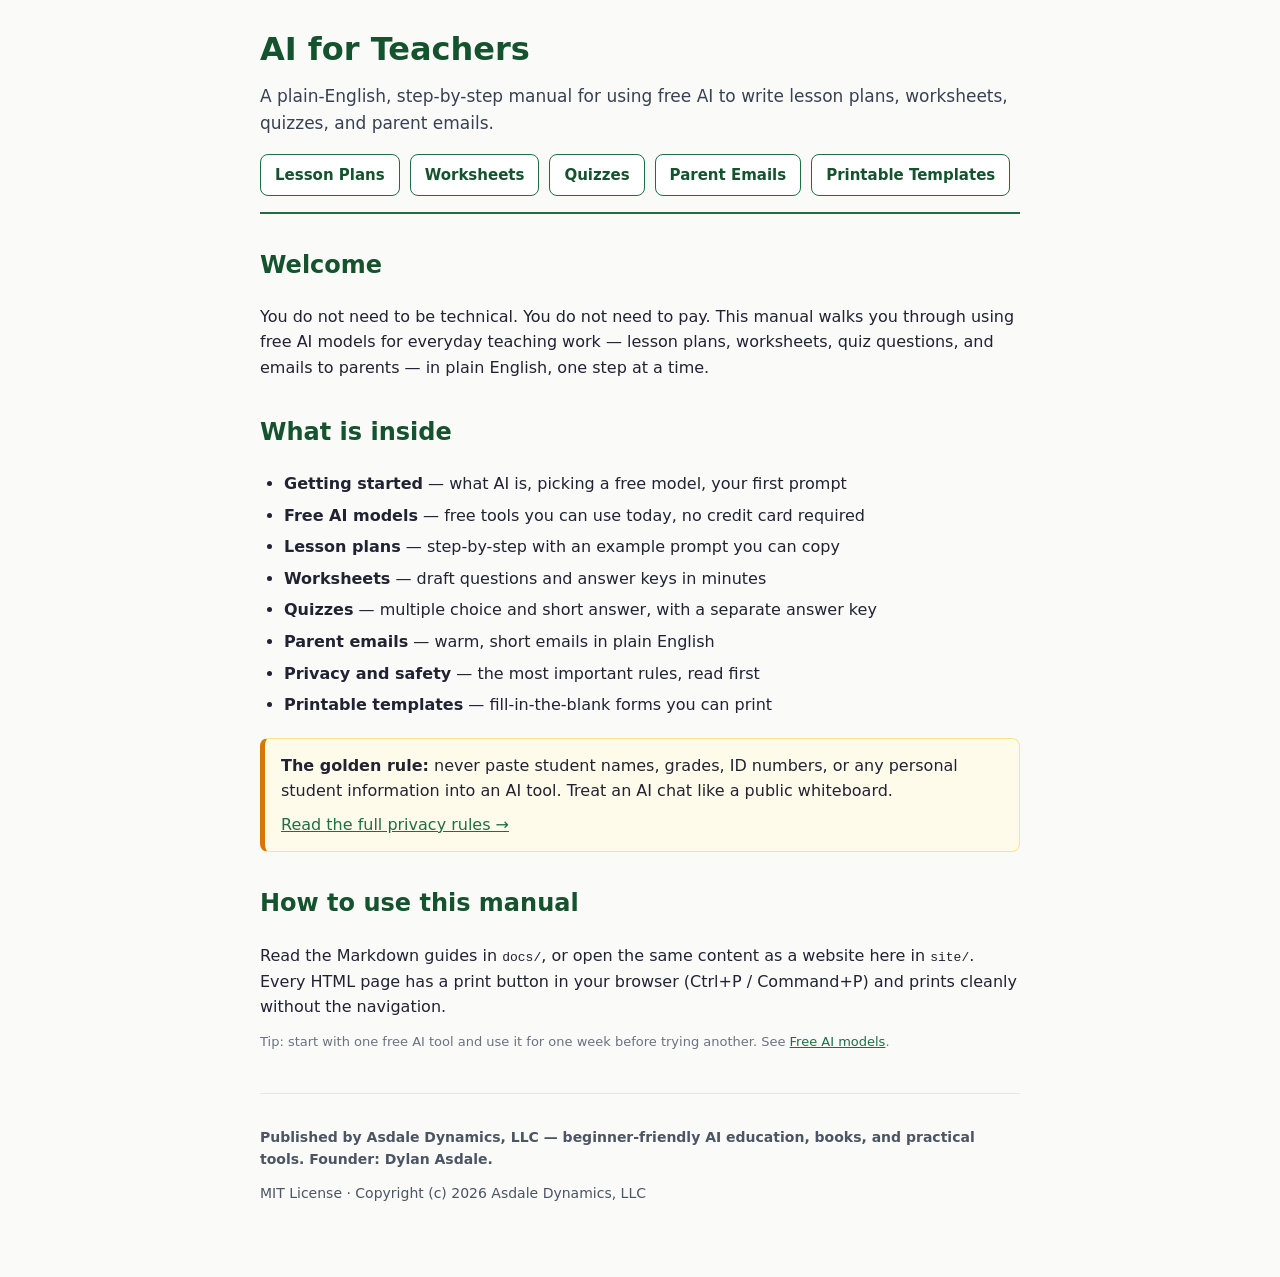
==== site/index.html @ cdac8709 "Add AI for Teachers beginner manual and static site" ====
<!DOCTYPE html>
<html lang="en">
<head>
<meta charset="utf-8">
<meta name="viewport" content="width=device-width, initial-scale=1">
<title>AI for Teachers — A Beginner's Manual</title>
<link rel="stylesheet" href="css/style.css">
</head>
<body>
<div class="container">
<header>
<h1>AI for Teachers</h1>
<p>A plain-English, step-by-step manual for using free AI to write lesson plans, worksheets, quizzes, and parent emails.</p>
<nav>
<ul>
<li><a href="lesson-plans.html">Lesson Plans</a></li>
<li><a href="worksheets.html">Worksheets</a></li>
<li><a href="quizzes.html">Quizzes</a></li>
<li><a href="parent-emails.html">Parent Emails</a></li>
<li><a href="templates/">Printable Templates</a></li>
</ul>
</nav>
</header>

<main>
<h2>Welcome</h2>
<p>You do not need to be technical. You do not need to pay. This manual walks you through using free AI models for everyday teaching work — lesson plans, worksheets, quiz questions, and emails to parents — in plain English, one step at a time.</p>

<h2>What is inside</h2>
<ul>
<li><strong>Getting started</strong> — what AI is, picking a free model, your first prompt</li>
<li><strong>Free AI models</strong> — free tools you can use today, no credit card required</li>
<li><strong>Lesson plans</strong> — step-by-step with an example prompt you can copy</li>
<li><strong>Worksheets</strong> — draft questions and answer keys in minutes</li>
<li><strong>Quizzes</strong> — multiple choice and short answer, with a separate answer key</li>
<li><strong>Parent emails</strong> — warm, short emails in plain English</li>
<li><strong>Privacy and safety</strong> — the most important rules, read first</li>
<li><strong>Printable templates</strong> — fill-in-the-blank forms you can print</li>
</ul>

<div class="warn">
<p style="margin:0 0 8px"><strong>The golden rule:</strong> never paste student names, grades, ID numbers, or any personal student information into an AI tool. Treat an AI chat like a public whiteboard.</p>
<p style="margin:0"><a href="../docs/07-privacy-safety.md">Read the full privacy rules &rarr;</a></p>
</div>

<h2>How to use this manual</h2>
<p>Read the Markdown guides in <code>docs/</code>, or open the same content as a website here in <code>site/</code>. Every HTML page has a print button in your browser (Ctrl+P / Command+P) and prints cleanly without the navigation.</p>

<p class="print-note">Tip: start with one free AI tool and use it for one week before trying another. See <a href="../docs/02-free-ai-models.md">Free AI models</a>.</p>

<footer>
<p class="credit">Published by <strong>Asdale Dynamics, LLC</strong> &mdash; beginner-friendly AI education, books, and practical tools. Founder: Dylan Asdale.</p>
<p>MIT License &middot; Copyright (c) 2026 Asdale Dynamics, LLC</p>
</footer>
</main>
</div>
</body>
</html>
---- site/css/style.css ----
/* AI for Teachers — static site styles
   Published by Asdale Dynamics, LLC */

html {
  line-height: 1.6;
}

body {
  margin: 0;
  font-family: system-ui, -apple-system, BlinkMacSystemFont, "Segoe UI", Roboto, "Helvetica Neue", Arial, sans-serif;
  color: #223;
  background: #fafaf9;
}

a {
  color: #1d6f42;
  text-decoration: underline;
}

a:visited {
  color: #1f6f3b;
}

.container {
  max-width: 760px;
  margin: 0 auto;
  padding: 24px 20px 60px;
}

header {
  border-bottom: 2px solid #1d6f42;
  padding-bottom: 16px;
  margin-bottom: 24px;
}

header h1 {
  margin: 0 0 8px;
  font-size: 32px;
  font-weight: 700;
  color: #14532d;
}

header p {
  margin: 0;
  font-size: 17px;
  color: #374151;
}

nav {
  margin: 16px 0 0;
}

nav ul {
  list-style: none;
  padding: 0;
  margin: 0;
  display: flex;
  flex-wrap: wrap;
  gap: 10px;
}

nav li {
  margin: 0;
}

nav a {
  display: block;
  padding: 8px 14px;
  background: #fff;
  border: 1px solid #1d6f42;
  border-radius: 8px;
  color: #14532d;
  text-decoration: none;
  font-weight: 600;
  font-size: 15px;
}

nav a:hover {
  background: #f0fdf4;
}

main h2 {
  font-size: 24px;
  color: #14532d;
  margin-top: 32px;
}

main h3 {
  font-size: 20px;
  color: #166534;
}

main p {
  margin: 12px 0;
}

main ul, main ol {
  margin: 10px 0 20px;
  padding-left: 24px;
}

main li {
  margin: 6px 0;
}

.code {
  background: #f3f4f6;
  border: 1px solid #e5e7eb;
  border-radius: 8px;
  padding: 14px 16px;
  font-family: ui-monospace, SFMono-Regular, Menlo, Consolas, monospace;
  font-size: 14px;
  white-space: pre-wrap;
  word-wrap: break-word;
  margin: 16px 0;
}

.card {
  background: #fff;
  border: 1px solid #e5e7eb;
  border-radius: 10px;
  padding: 20px;
  margin: 20px 0;
}

.warn {
  background: #fffbeb;
  border: 1px solid #fde68a;
  border-left: 5px solid #d97706;
  border-radius: 8px;
  padding: 14px 16px;
  margin: 20px 0;
}

table {
  width: 100%;
  border-collapse: collapse;
  margin: 16px 0;
}

th, td {
  border: 1px solid #d1d5db;
  padding: 8px 10px;
  text-align: left;
  font-size: 14px;
}

th {
  background: #f3f4f6;
}

footer {
  margin-top: 40px;
  padding-top: 20px;
  border-top: 1px solid #e5e7eb;
  font-size: 14px;
  color: #4b5563;
}

footer .credit {
  font-weight: 700;
}

.print-note {
  font-size: 13px;
  color: #6b7280;
}

@media print {
  body {
    background: #fff;
    color: #000;
    font-size: 11pt;
  }
  .container {
    max-width: 100%;
    padding: 0 10px;
  }
  nav, .no-print, .print-note, footer {
    display: none !important;
  }
  a {
    color: #000;
    text-decoration: none;
  }
  .code, .card, .warn {
    background: #fff;
    border: 1px solid #000;
    page-break-inside: avoid;
  }
  h2, h3 {
    page-break-after: avoid;
  }
}

@media (max-width: 600px) {
  .container {
    padding: 16px 14px;
  }
  header h1 {
    font-size: 26px;
  }
}
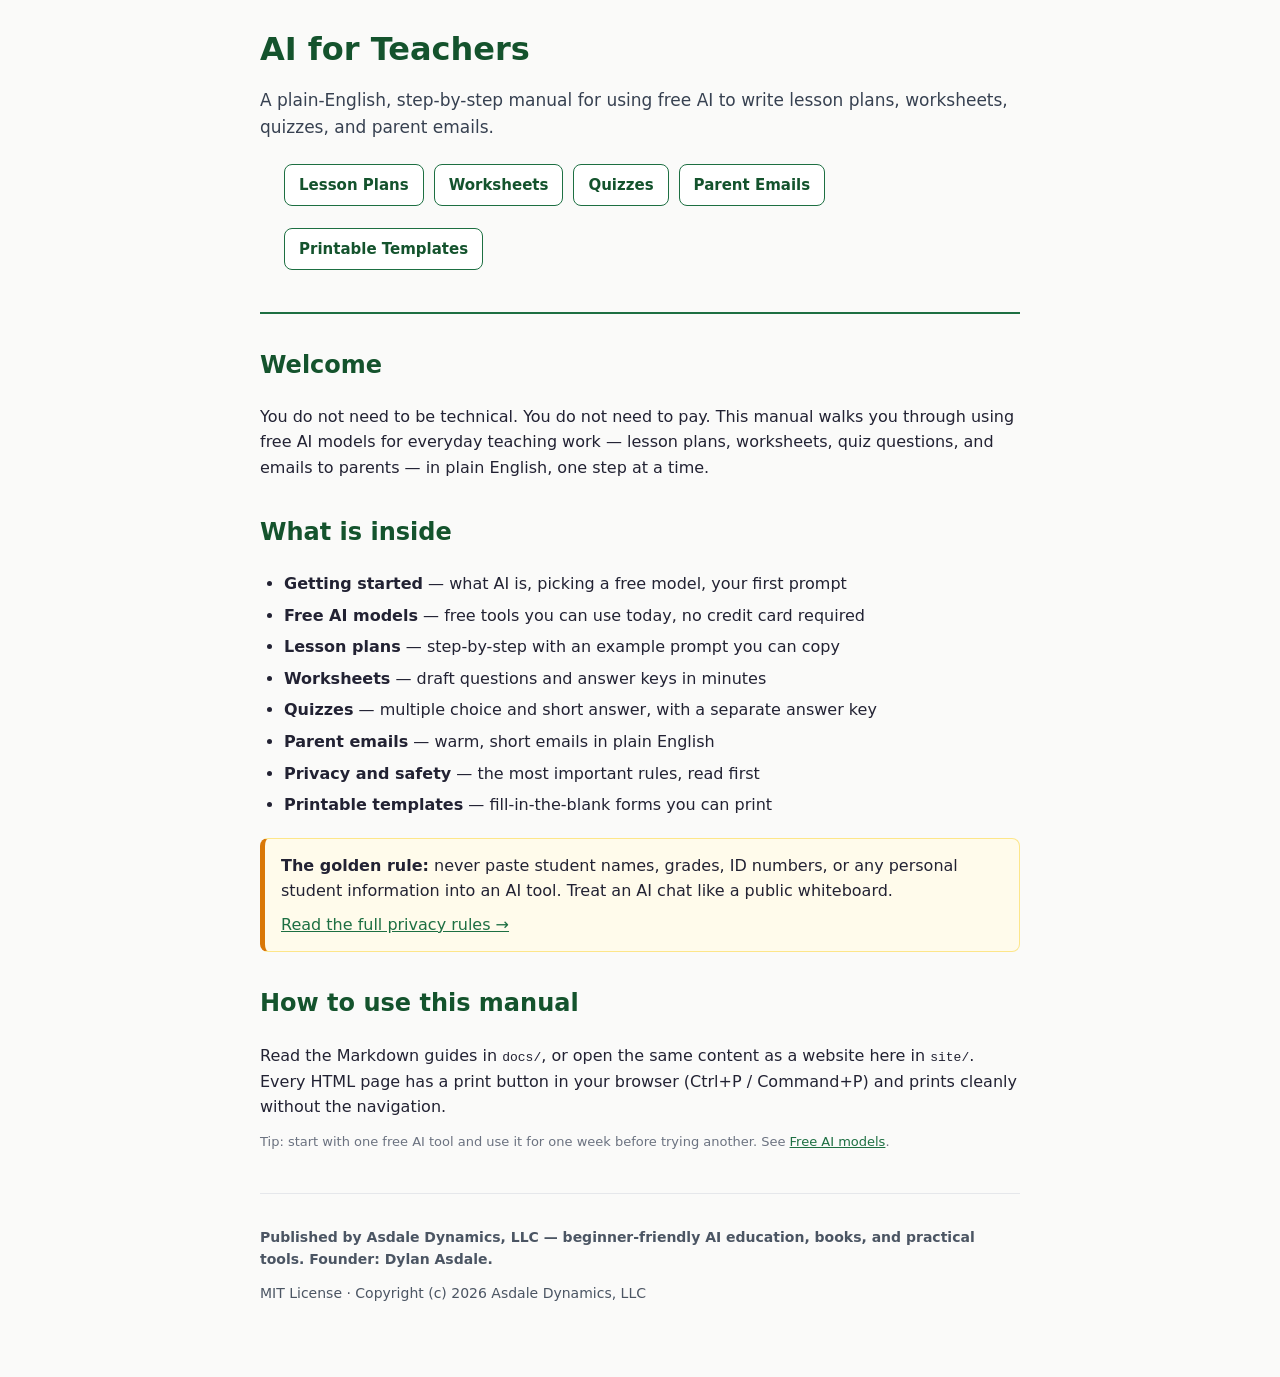
==== commit 30cc7a14: "Improve README, add test suite and accessibility skip-link" ====
--- a/site/index.html
+++ b/site/index.html
@@ -7,7 +7,9 @@
 <link rel="stylesheet" href="css/style.css">
 </head>
 <body>
+<a class="skip-link" href="#main">Skip to main content</a>
 <div class="container">
+<main id="main">
 <header>
 <h1>AI for Teachers</h1>
 <p>A plain-English, step-by-step manual for using free AI to write lesson plans, worksheets, quizzes, and parent emails.</p>
@@ -22,7 +24,6 @@
 </nav>
 </header>
 
-<main>
 <h2>Welcome</h2>
 <p>You do not need to be technical. You do not need to pay. This manual walks you through using free AI models for everyday teaching work — lesson plans, worksheets, quiz questions, and emails to parents — in plain English, one step at a time.</p>
 
--- a/site/css/style.css
+++ b/site/css/style.css
@@ -19,6 +19,22 @@
 
 a:visited {
   color: #1f6f3b;
+}
+
+.skip-link {
+  position: absolute;
+  left: -9999px;
+  top: 0;
+  background: #14532d;
+  color: #fff;
+  padding: 10px 16px;
+  border-radius: 0 0 8px 0;
+  z-index: 100;
+  font-weight: 700;
+}
+
+.skip-link:focus {
+  left: 0;
 }
 
 .container {
